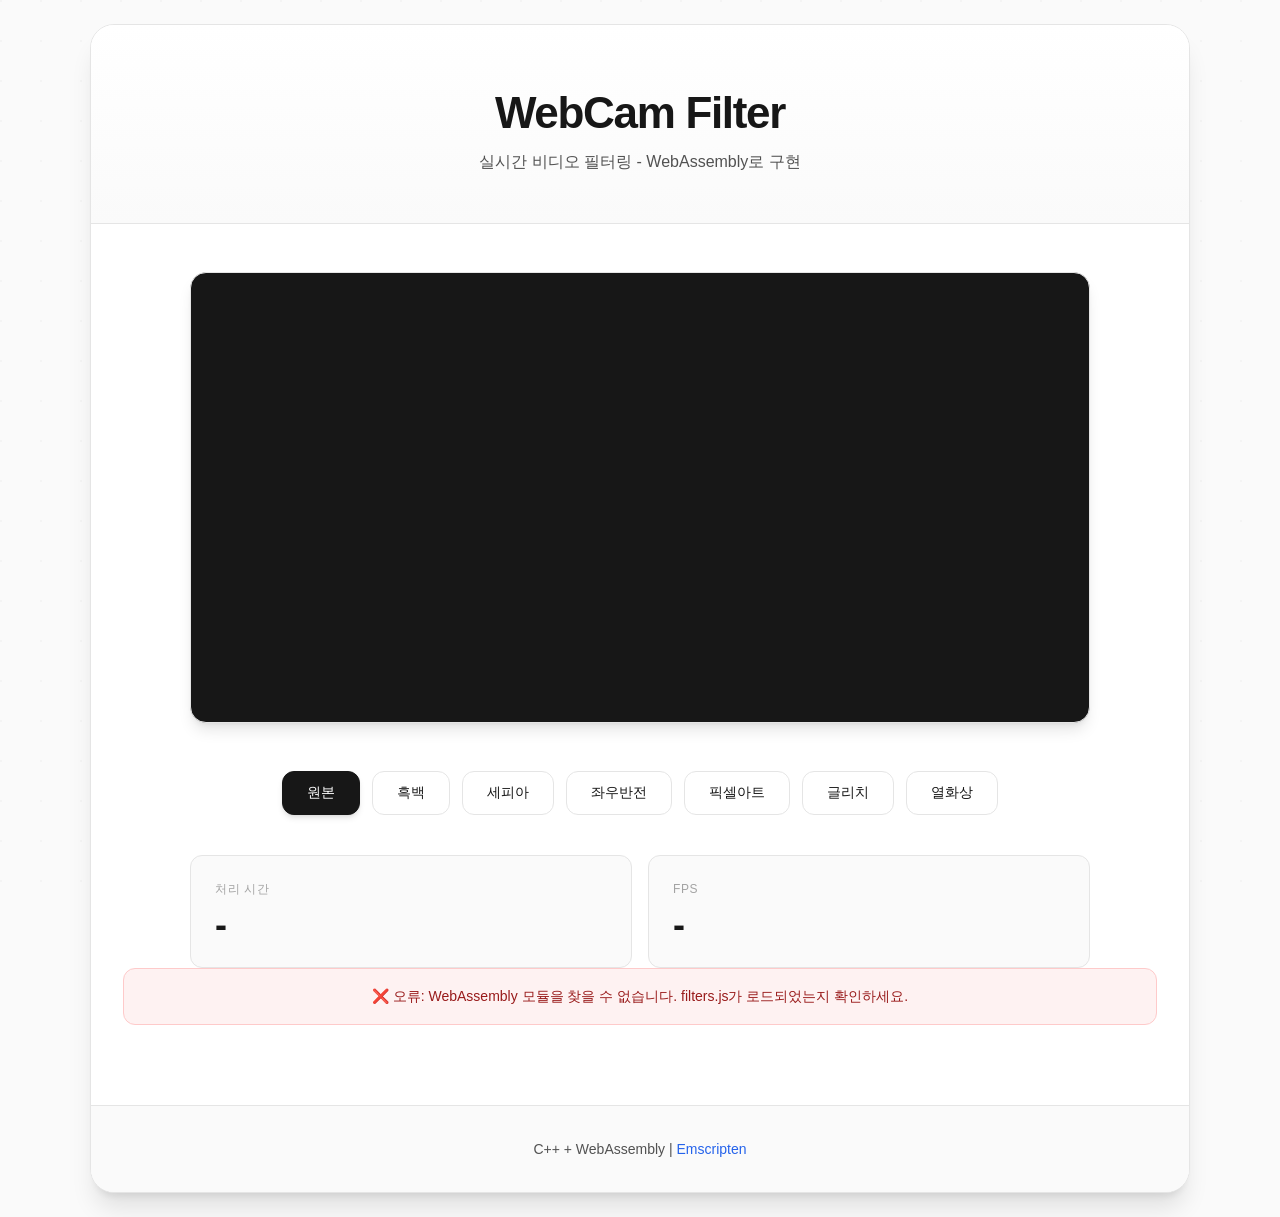
==== web/index.html @ 3a1652d7 "feat: 재미있는 필터 3종 추가 (픽셀아트, 글리치, 열화상) - 픽셀아트: 레트로 게임 스타일 변환 (블록 평균화 + 팔레트 제한) - 글리치: 사이버펑크 효과 (RGB 시프" ====
<!DOCTYPE html>
<html lang="ko">
<head>
    <meta charset="UTF-8">
    <meta name="viewport" content="width=device-width, initial-scale=1.0">
    <meta name="description" content="WebAssembly로 구현한 고성능 실시간 웹캠 필터 - 네이티브급 성능의 이미지 처리">
    <meta name="theme-color" content="#0a0e1a">
    <title>WebCam Filter WASM - 실시간 웹캠 필터</title>
    <link rel="stylesheet" href="styles.css">
</head>
<body>
    <div class="container">
        <header role="banner">
            <h1>WebCam Filter</h1>
            <p>실시간 비디오 필터링 - WebAssembly로 구현</p>
        </header>

        <main role="main">
            <!-- Video Display Section -->
            <section class="video-container" aria-label="웹캠 비디오 스트림">
                <video id="webcam" autoplay playsinline aria-hidden="true"></video>
                <canvas id="canvas" role="img" aria-label="필터 적용된 실시간 웹캠 화면"></canvas>
            </section>

            <!-- Filter Controls -->
            <div class="controls">
                <nav class="filter-buttons" role="navigation" aria-label="필터 선택">
                    <button id="btnNone" class="filter-btn active" aria-pressed="true" data-filter="none">
                        원본
                    </button>
                    <button id="btnGrayscale" class="filter-btn" aria-pressed="false" data-filter="grayscale">
                        흑백
                    </button>
                    <button id="btnSepia" class="filter-btn" aria-pressed="false" data-filter="sepia">
                        세피아
                    </button>
                    <button id="btnFlip" class="filter-btn" aria-pressed="false" data-filter="flip">
                        좌우반전
                    </button>
                    <button id="btnPixelate" class="filter-btn" aria-pressed="false" data-filter="pixelate">
                        픽셀아트
                    </button>
                    <button id="btnGlitch" class="filter-btn" aria-pressed="false" data-filter="glitch">
                        글리치
                    </button>
                    <button id="btnThermal" class="filter-btn" aria-pressed="false" data-filter="thermal">
                        열화상
                    </button>
                </nav>

                <!-- Performance Stats Dashboard -->
                <section class="stats" role="region" aria-label="성능 지표">
                    <div class="stat-item">
                        <span class="stat-label">처리 시간</span>
                        <span id="processingTime" class="stat-value" aria-live="polite">-</span>
                    </div>
                    <div class="stat-item">
                        <span class="stat-label">FPS</span>
                        <span id="fps" class="stat-value" aria-live="polite">-</span>
                    </div>
                </section>
            </div>

            <!-- Status Messages -->
            <div id="status" class="status" role="status" aria-live="polite">
                <p>WebAssembly 모듈 로딩 중...</p>
            </div>
        </main>

        <footer role="contentinfo">
            <p>
                <span>C++ + WebAssembly</span>
                <span aria-hidden="true"> | </span>
                <a href="https://github.com/emscripten-core/emscripten" target="_blank" rel="noopener noreferrer">
                    Emscripten
                </a>
            </p>
        </footer>
    </div>

    <script src="filters.js" defer></script>
    <script src="app.js" defer></script>
</body>
</html>
---- web/styles.css ----
/* ============================================
   MINIMAL MODERN - WebCam Filter WASM
   Refined Minimalism with Spatial Excellence
   ============================================ */

:root {
    /* Refined Grayscale Palette */
    --gray-50: #fafafa;
    --gray-100: #f5f5f5;
    --gray-200: #e5e5e5;
    --gray-300: #d4d4d4;
    --gray-400: #a3a3a3;
    --gray-500: #737373;
    --gray-600: #525252;
    --gray-700: #404040;
    --gray-800: #262626;
    --gray-900: #171717;

    /* Accent Colors - Subtle Blue */
    --blue-50: #eff6ff;
    --blue-100: #dbeafe;
    --blue-500: #3b82f6;
    --blue-600: #2563eb;
    --blue-700: #1d4ed8;

    /* Semantic Colors */
    --bg-primary: #ffffff;
    --bg-secondary: var(--gray-50);
    --text-primary: var(--gray-900);
    --text-secondary: var(--gray-600);
    --text-tertiary: var(--gray-400);
    --border-color: var(--gray-200);
    --accent: var(--blue-600);

    /* Performance Colors */
    --perf-excellent: #10b981;
    --perf-good: #3b82f6;
    --perf-warning: #f59e0b;
    --perf-critical: #ef4444;

    /* Typography - System fonts for faster load */
    --font-sans: -apple-system, BlinkMacSystemFont, 'Segoe UI', Roboto, 'Helvetica Neue', Arial, sans-serif;

    /* Spacing System (8px base) */
    --space-1: 0.25rem;  /* 4px */
    --space-2: 0.5rem;   /* 8px */
    --space-3: 0.75rem;  /* 12px */
    --space-4: 1rem;     /* 16px */
    --space-5: 1.25rem;  /* 20px */
    --space-6: 1.5rem;   /* 24px */
    --space-8: 2rem;     /* 32px */
    --space-10: 2.5rem;  /* 40px */
    --space-12: 3rem;    /* 48px */
    --space-16: 4rem;    /* 64px */
    --space-20: 5rem;    /* 80px */

    /* Shadows - Subtle Elevation */
    --shadow-xs: 0 1px 2px 0 rgba(0, 0, 0, 0.05);
    --shadow-sm: 0 1px 3px 0 rgba(0, 0, 0, 0.1), 0 1px 2px -1px rgba(0, 0, 0, 0.1);
    --shadow-md: 0 4px 6px -1px rgba(0, 0, 0, 0.1), 0 2px 4px -2px rgba(0, 0, 0, 0.1);
    --shadow-lg: 0 10px 15px -3px rgba(0, 0, 0, 0.1), 0 4px 6px -4px rgba(0, 0, 0, 0.1);
    --shadow-xl: 0 20px 25px -5px rgba(0, 0, 0, 0.1), 0 8px 10px -6px rgba(0, 0, 0, 0.1);

    /* Border Radius */
    --radius-sm: 0.375rem;  /* 6px */
    --radius-md: 0.5rem;    /* 8px */
    --radius-lg: 0.75rem;   /* 12px */
    --radius-xl: 1rem;      /* 16px */
    --radius-2xl: 1.5rem;   /* 24px */

    /* Transitions */
    --transition-fast: 150ms cubic-bezier(0.4, 0, 0.2, 1);
    --transition-base: 200ms cubic-bezier(0.4, 0, 0.2, 1);
    --transition-slow: 300ms cubic-bezier(0.4, 0, 0.2, 1);
}

* {
    margin: 0;
    padding: 0;
    box-sizing: border-box;
}

body {
    font-family: var(--font-sans);
    background: var(--bg-secondary);
    color: var(--text-primary);
    line-height: 1.6;
    -webkit-font-smoothing: antialiased;
    -moz-osx-font-smoothing: grayscale;
    min-height: 100vh;
    display: flex;
    align-items: center;
    justify-content: center;
    padding: var(--space-6);
}

/* Subtle Background Pattern */
body::before {
    content: '';
    position: fixed;
    top: 0;
    left: 0;
    width: 100%;
    height: 100%;
    background-image:
        radial-gradient(circle at 1px 1px, var(--gray-200) 1px, transparent 0);
    background-size: 40px 40px;
    opacity: 0.3;
    pointer-events: none;
    z-index: 0;
}

.container {
    position: relative;
    z-index: 1;
    background: var(--bg-primary);
    border-radius: var(--radius-2xl);
    box-shadow: var(--shadow-xl);
    padding: 0;
    max-width: 1100px;
    width: 100%;
    overflow: hidden;
    border: 1px solid var(--border-color);
}

/* Header - Generous Spacing */
header {
    text-align: center;
    padding: var(--space-16) var(--space-8) var(--space-12);
    border-bottom: 1px solid var(--border-color);
    background: linear-gradient(180deg, var(--bg-primary) 0%, var(--bg-secondary) 100%);
}

header h1 {
    font-size: clamp(2rem, 4vw, 2.75rem);
    font-weight: 700;
    color: var(--text-primary);
    letter-spacing: -0.03em;
    margin-bottom: var(--space-3);
    line-height: 1.1;
}

header p {
    font-size: 1rem;
    font-weight: 400;
    color: var(--text-secondary);
    max-width: 600px;
    margin: 0 auto;
}

/* Main Content */
main {
    padding: var(--space-12) var(--space-8);
}

/* Video Container - Hero Element */
.video-container {
    position: relative;
    width: 100%;
    max-width: 900px;
    margin: 0 auto var(--space-12);
    background: var(--gray-900);
    border-radius: var(--radius-xl);
    overflow: hidden;
    box-shadow: var(--shadow-lg);
    border: 1px solid var(--border-color);
    transition: box-shadow var(--transition-slow);
}

.video-container:hover {
    box-shadow: var(--shadow-xl);
}

#webcam {
    display: none;
}

#canvas {
    display: block;
    width: 100%;
    height: auto;
}

/* Controls Section */
.controls {
    max-width: 900px;
    margin: 0 auto;
}

/* Filter Buttons - Clean Pills */
.filter-buttons {
    display: flex;
    gap: var(--space-3);
    justify-content: center;
    margin-bottom: var(--space-10);
    flex-wrap: wrap;
}

.filter-btn {
    position: relative;
    padding: var(--space-3) var(--space-6);
    font-family: var(--font-sans);
    font-size: 0.875rem;
    font-weight: 500;
    border: 1px solid var(--border-color);
    background: var(--bg-primary);
    color: var(--text-primary);
    border-radius: var(--radius-lg);
    cursor: pointer;
    transition: all var(--transition-base);
    outline: none;
}

.filter-btn:hover {
    background: var(--gray-50);
    border-color: var(--gray-300);
    transform: translateY(-1px);
    box-shadow: var(--shadow-sm);
}

.filter-btn:active {
    transform: translateY(0);
}

.filter-btn.active {
    background: var(--text-primary);
    color: var(--bg-primary);
    border-color: var(--text-primary);
    box-shadow: var(--shadow-md);
}

.filter-btn:focus-visible {
    outline: 2px solid var(--accent);
    outline-offset: 2px;
}

/* Performance Stats - Card Grid */
.stats {
    display: grid;
    grid-template-columns: repeat(auto-fit, minmax(200px, 1fr));
    gap: var(--space-4);
    padding: 0;
}

.stat-item {
    background: var(--bg-secondary);
    border: 1px solid var(--border-color);
    border-radius: var(--radius-lg);
    padding: var(--space-6);
    transition: all var(--transition-base);
}

.stat-item:hover {
    background: var(--bg-primary);
    box-shadow: var(--shadow-sm);
    transform: translateY(-2px);
}

.stat-label {
    display: block;
    font-size: 0.75rem;
    font-weight: 500;
    color: var(--text-tertiary);
    text-transform: uppercase;
    letter-spacing: 0.05em;
    margin-bottom: var(--space-2);
}

.stat-value {
    display: block;
    font-size: 2.25rem;
    font-weight: 700;
    color: var(--text-primary);
    letter-spacing: -0.02em;
    line-height: 1;
    font-variant-numeric: tabular-nums;
}

/* Performance Color Coding */
.stat-value.perf-excellent { color: var(--perf-excellent); }
.stat-value.perf-good { color: var(--perf-good); }
.stat-value.perf-warning { color: var(--perf-warning); }
.stat-value.perf-critical { color: var(--perf-critical); }

/* Status Messages */
.status {
    text-align: center;
    padding: var(--space-4) var(--space-6);
    background: var(--blue-50);
    border: 1px solid var(--blue-100);
    border-radius: var(--radius-lg);
    margin-bottom: var(--space-8);
    font-size: 0.875rem;
    font-weight: 500;
    color: var(--blue-700);
}

.status.success {
    background: #f0fdf4;
    border-color: #bbf7d0;
    color: #15803d;
}

.status.error {
    background: #fef2f2;
    border-color: #fecaca;
    color: #991b1b;
}

.status p {
    margin: 0;
}

/* Footer - Subtle */
footer {
    text-align: center;
    padding: var(--space-8);
    border-top: 1px solid var(--border-color);
    background: var(--bg-secondary);
    font-size: 0.875rem;
    color: var(--text-secondary);
}

footer a {
    color: var(--accent);
    text-decoration: none;
    font-weight: 500;
    transition: color var(--transition-fast);
}

footer a:hover {
    color: var(--blue-700);
    text-decoration: underline;
}

/* Smooth Entrance Animation */
@keyframes fadeInUp {
    from {
        opacity: 0;
        transform: translateY(20px);
    }
    to {
        opacity: 1;
        transform: translateY(0);
    }
}

.container {
    animation: fadeInUp var(--transition-slow) ease-out;
}

/* Glitch Effect (Subtle) */
@keyframes subtleGlitch {
    0%, 100% { transform: translate(0); }
    33% { transform: translate(-1px, 1px); }
    66% { transform: translate(1px, -1px); }
}

.glitch-effect {
    animation: subtleGlitch 0.2s ease-in-out;
}

/* Responsive Design */
@media (max-width: 768px) {
    body {
        padding: var(--space-4);
    }

    header {
        padding: var(--space-12) var(--space-6) var(--space-8);
    }

    header h1 {
        font-size: 1.75rem;
    }

    main {
        padding: var(--space-8) var(--space-6);
    }

    .filter-buttons {
        gap: var(--space-2);
    }

    .filter-btn {
        padding: var(--space-2) var(--space-4);
        font-size: 0.8125rem;
    }

    .stats {
        grid-template-columns: 1fr;
        gap: var(--space-3);
    }

    .stat-item {
        padding: var(--space-5);
    }

    .stat-value {
        font-size: 1.875rem;
    }

    footer {
        padding: var(--space-6);
        font-size: 0.8125rem;
    }
}

/* Accessibility - Reduced Motion */
@media (prefers-reduced-motion: reduce) {
    *,
    *::before,
    *::after {
        animation-duration: 0.01ms !important;
        animation-iteration-count: 1 !important;
        transition-duration: 0.01ms !important;
    }
}

/* Focus Visible - Accessibility */
*:focus-visible {
    outline: 2px solid var(--accent);
    outline-offset: 2px;
}

/* Loading State */
.loading-indicator {
    display: inline-block;
    width: 16px;
    height: 16px;
    border: 2px solid var(--gray-200);
    border-top-color: var(--accent);
    border-radius: 50%;
    animation: spin 0.6s linear infinite;
}

@keyframes spin {
    to { transform: rotate(360deg); }
}

/* High-DPI Displays */
@media (-webkit-min-device-pixel-ratio: 2), (min-resolution: 192dpi) {
    body {
        font-weight: 400;
    }
}
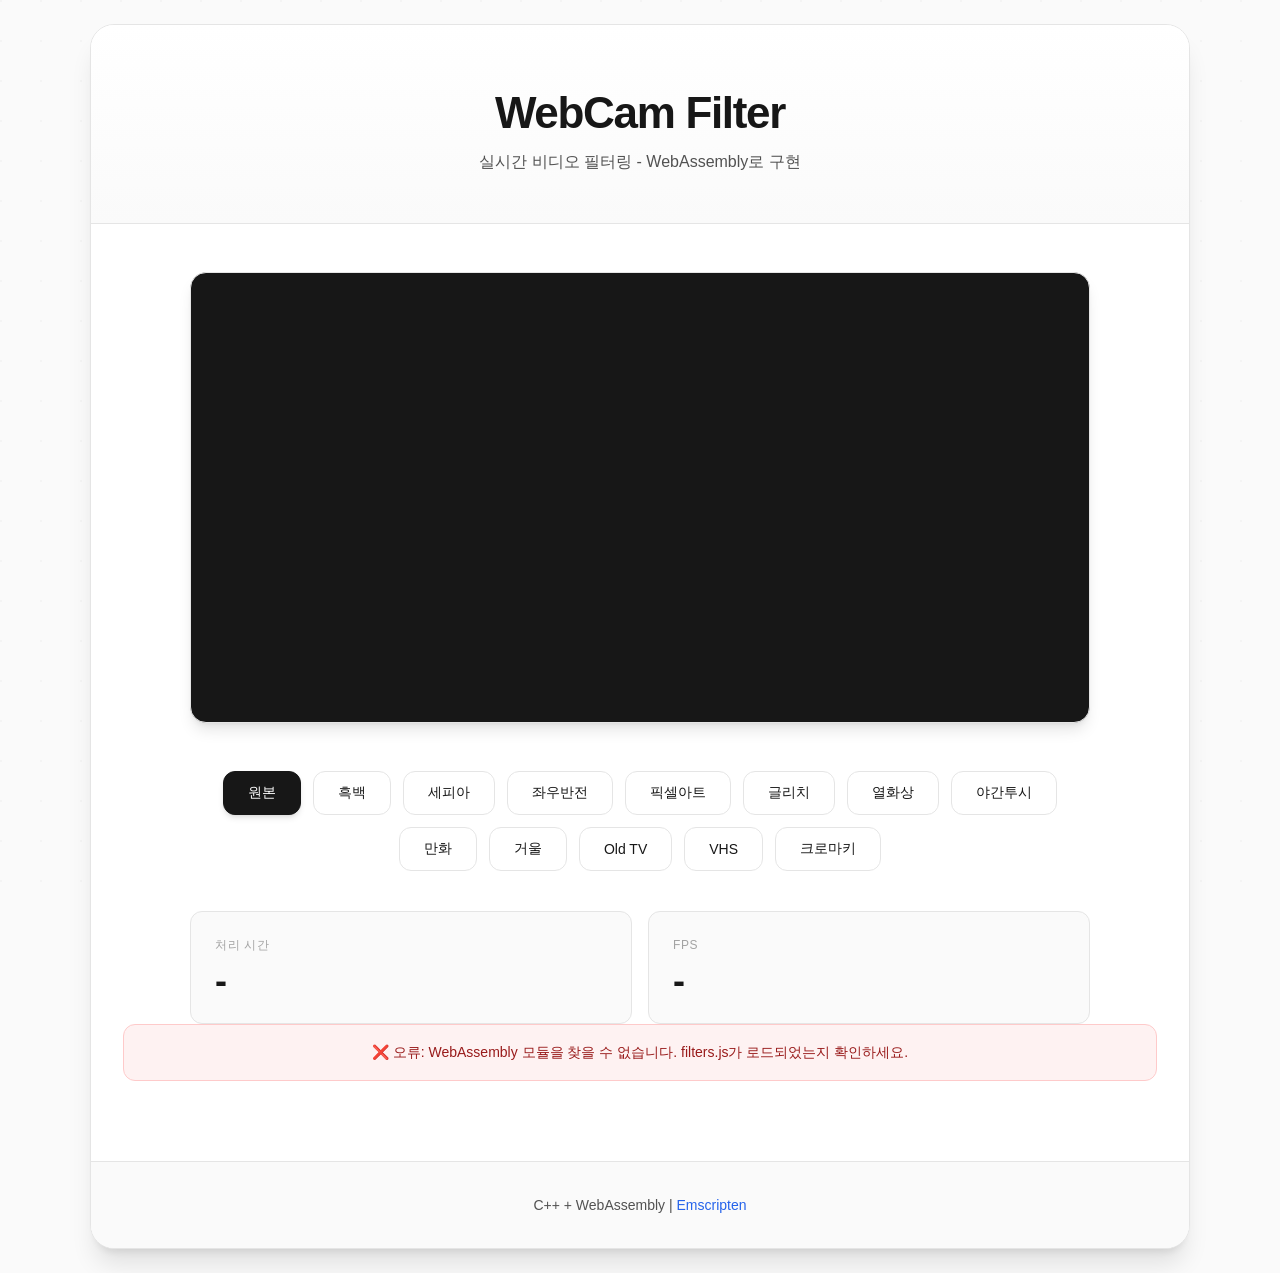
==== commit 0155a3a0: "fix: 크로마키 버튼 생성 수정, 크로마키 관련 UI 선택시에만 노출되도록 수정" ====
--- a/web/index.html
+++ b/web/index.html
@@ -46,7 +46,42 @@
                     <button id="btnThermal" class="filter-btn" aria-pressed="false" data-filter="thermal">
                         열화상
                     </button>
+                    <button id="btnNightVision" class="filter-btn" aria-pressed="false" data-filter="nightvision">
+                        야간투시
+                    </button>
+                    <button id="btnToon" class="filter-btn" aria-pressed="false" data-filter="toon">
+                        만화
+                    </button>
+                    <button id="btnMirror" class="filter-btn" aria-pressed="false" data-filter="mirror">
+                        거울
+                    </button>
+                    <button id="btnOldTV" class="filter-btn" aria-pressed="false" data-filter="oldtv">
+                        Old TV
+                    </button>
+                    <button id="btnVHS" class="filter-btn" aria-pressed="false" data-filter="vhs">
+                        VHS
+                    </button>
+                    <button id="btnChroma" class="filter-btn" aria-pressed="false" data-filter="chroma">
+                        크로마키
+                    </button>
                 </nav>
+
+                <!-- Chroma Key Controls -->
+                <section class="chroma-controls" aria-label="크로마키 설정">
+                    <div class="chroma-row">
+                        <label for="chromaColor">배경 색상</label>
+                        <input type="color" id="chromaColor" value="#00ff00">
+                    </div>
+                    <div class="chroma-row">
+                        <label for="chromaTolerance">허용 범위</label>
+                        <input type="range" id="chromaTolerance" min="10" max="150" value="60">
+                        <span id="chromaToleranceValue">60</span>
+                    </div>
+                    <div class="chroma-row">
+                        <label for="chromaFile">배경 이미지</label>
+                        <input type="file" id="chromaFile" accept="image/*">
+                    </div>
+                </section>
 
                 <!-- Performance Stats Dashboard -->
                 <section class="stats" role="region" aria-label="성능 지표">
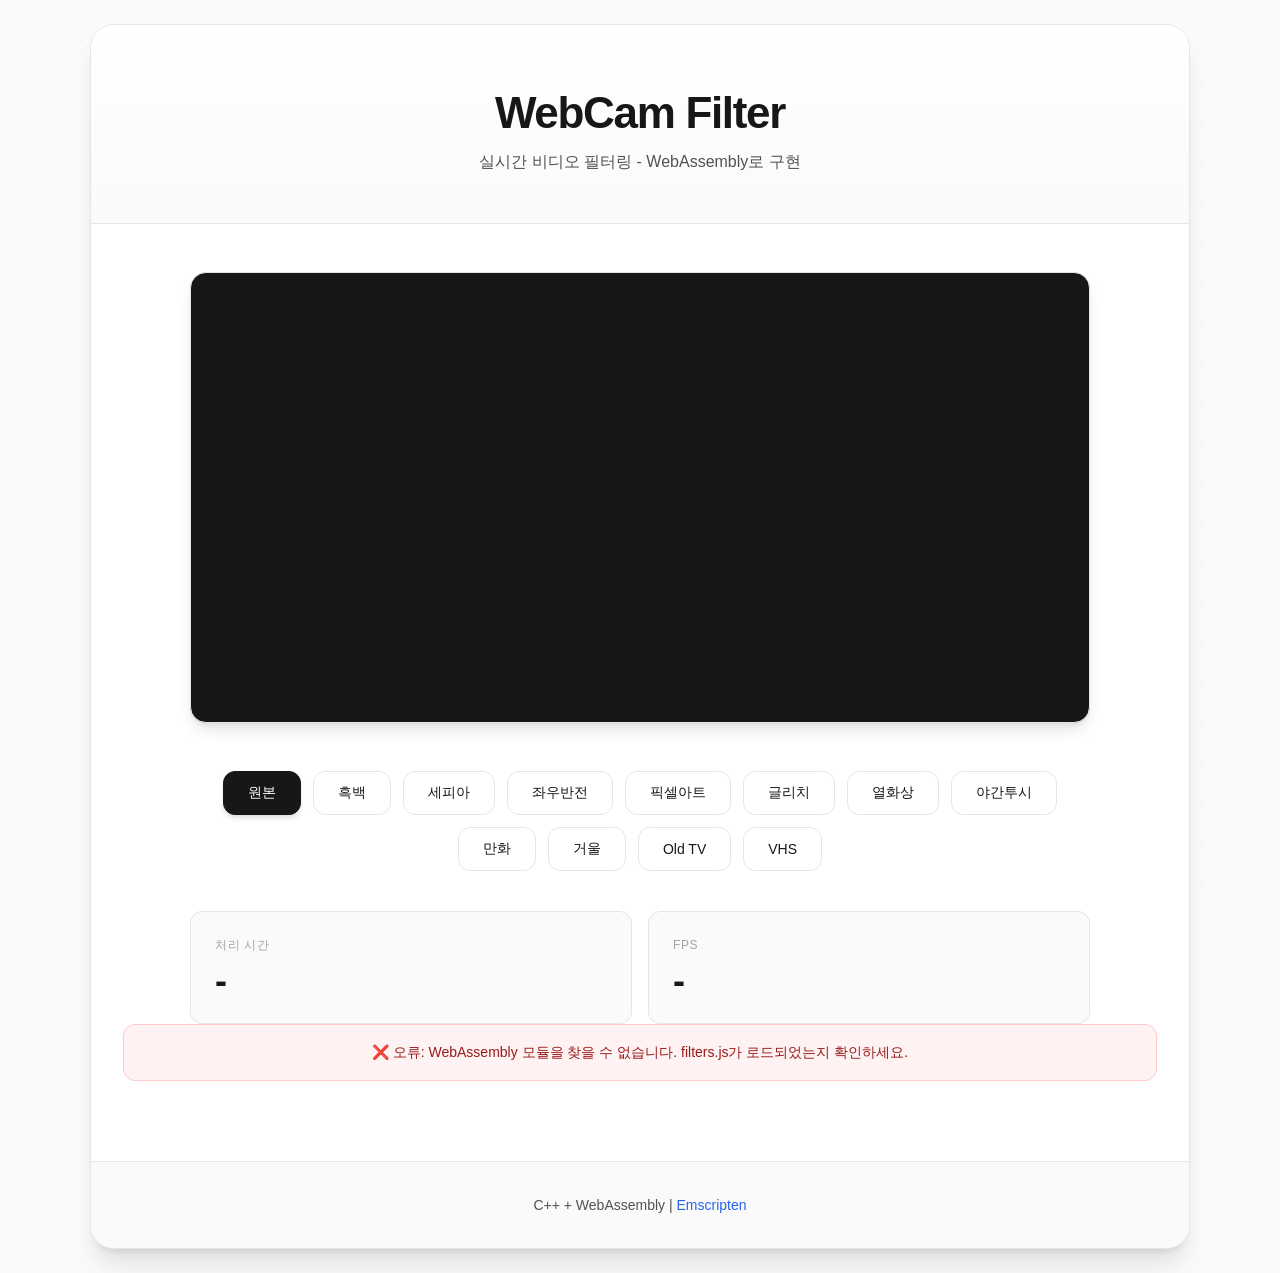
==== commit 6153b319: "feat: 5개 신규 필터 추가 - 야간투시: 녹색 톤 + 노이즈 + 비네팅 효과 - 만화(Toon): 엣지 검출 + 색상 단순화 (posterization) - 거울: 4분할 대" ====
--- a/web/index.html
+++ b/web/index.html
@@ -61,27 +61,7 @@
                     <button id="btnVHS" class="filter-btn" aria-pressed="false" data-filter="vhs">
                         VHS
                     </button>
-                    <button id="btnChroma" class="filter-btn" aria-pressed="false" data-filter="chroma">
-                        크로마키
-                    </button>
                 </nav>
-
-                <!-- Chroma Key Controls -->
-                <section class="chroma-controls" aria-label="크로마키 설정">
-                    <div class="chroma-row">
-                        <label for="chromaColor">배경 색상</label>
-                        <input type="color" id="chromaColor" value="#00ff00">
-                    </div>
-                    <div class="chroma-row">
-                        <label for="chromaTolerance">허용 범위</label>
-                        <input type="range" id="chromaTolerance" min="10" max="150" value="60">
-                        <span id="chromaToleranceValue">60</span>
-                    </div>
-                    <div class="chroma-row">
-                        <label for="chromaFile">배경 이미지</label>
-                        <input type="file" id="chromaFile" accept="image/*">
-                    </div>
-                </section>
 
                 <!-- Performance Stats Dashboard -->
                 <section class="stats" role="region" aria-label="성능 지표">
--- a/web/styles.css
+++ b/web/styles.css
@@ -444,3 +444,18 @@
         font-weight: 400;
     }
 }
+
+.chroma-controls {
+    display: flex;
+    flex-direction: column;
+    gap: 16px;
+    align-items: center;
+    margin-bottom: 20px;
+}
+
+.chroma-row {
+    display: flex;
+    flex-direction: column;
+    align-items: center;
+    gap: 6px;
+}
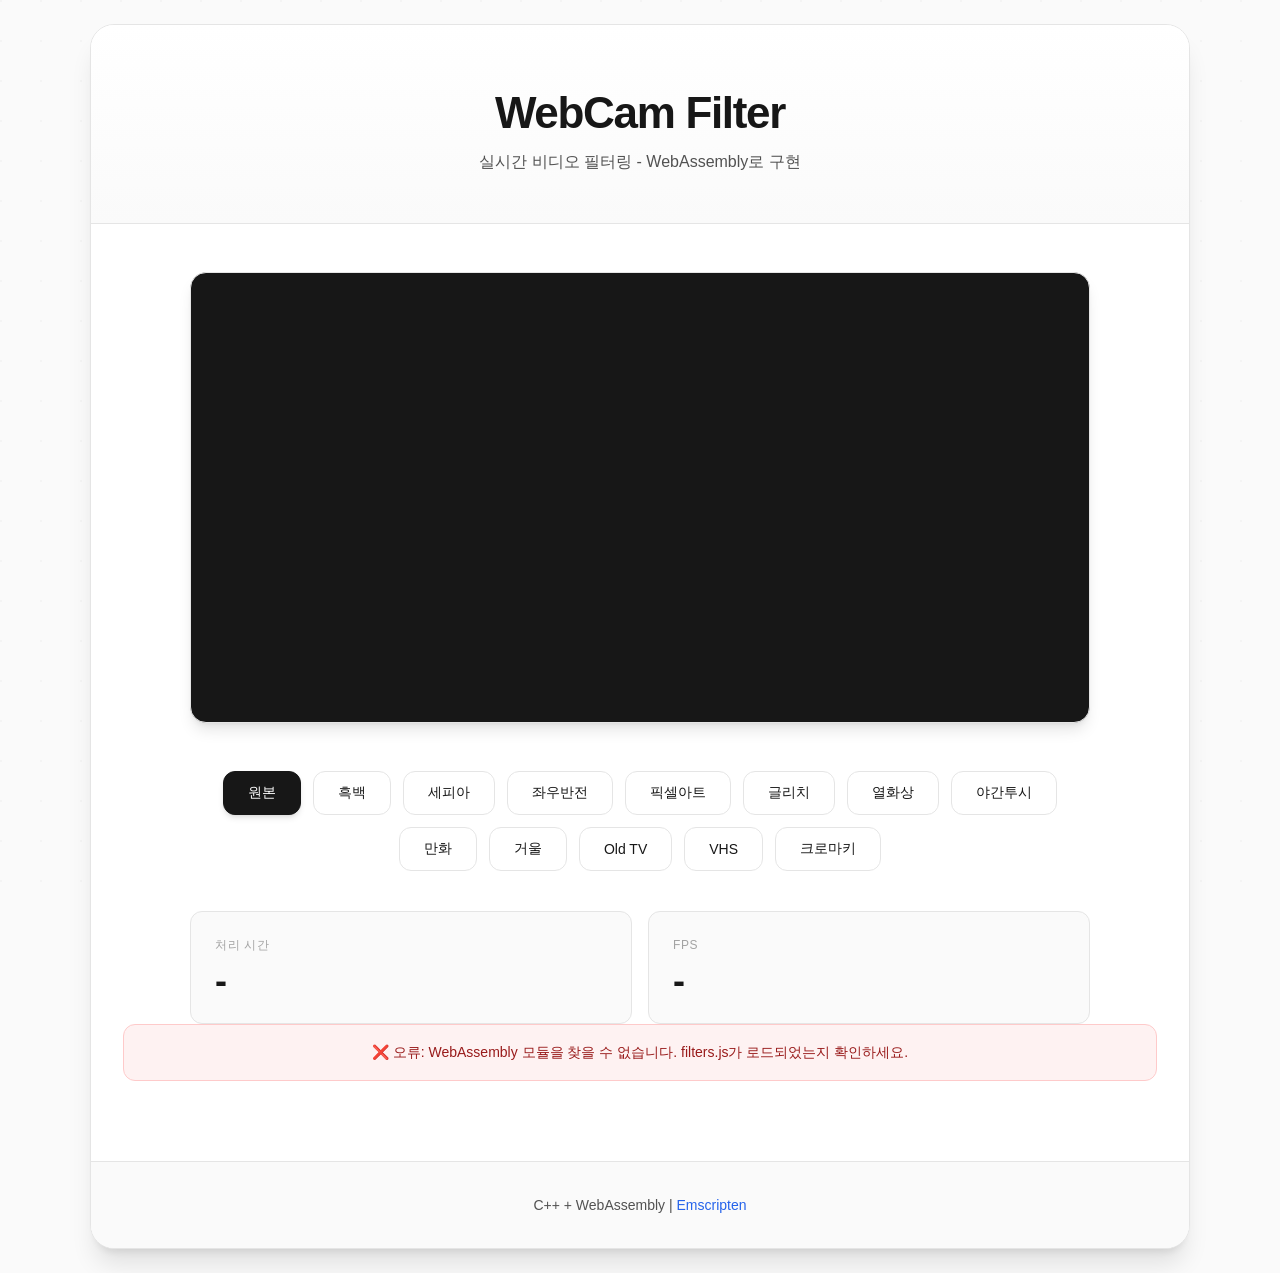
==== commit 6b586df8: "Merge pull request #9 from coals0115/feature/chromakey feat: 크로마키 기능 추가" ====
--- a/web/index.html
+++ b/web/index.html
@@ -61,7 +61,27 @@
                     <button id="btnVHS" class="filter-btn" aria-pressed="false" data-filter="vhs">
                         VHS
                     </button>
+                    <button id="btnChroma" class="filter-btn" aria-pressed="false" data-filter="chroma">
+                        크로마키
+                    </button>
                 </nav>
+
+                <!-- Chroma Key Controls -->
+                <section class="chroma-controls" aria-label="크로마키 설정">
+                    <div class="chroma-row">
+                        <label for="chromaColor">배경 색상</label>
+                        <input type="color" id="chromaColor" value="#00ff00">
+                    </div>
+                    <div class="chroma-row">
+                        <label for="chromaTolerance">허용 범위</label>
+                        <input type="range" id="chromaTolerance" min="10" max="150" value="60">
+                        <span id="chromaToleranceValue">60</span>
+                    </div>
+                    <div class="chroma-row">
+                        <label for="chromaFile">배경 이미지</label>
+                        <input type="file" id="chromaFile" accept="image/*">
+                    </div>
+                </section>
 
                 <!-- Performance Stats Dashboard -->
                 <section class="stats" role="region" aria-label="성능 지표">
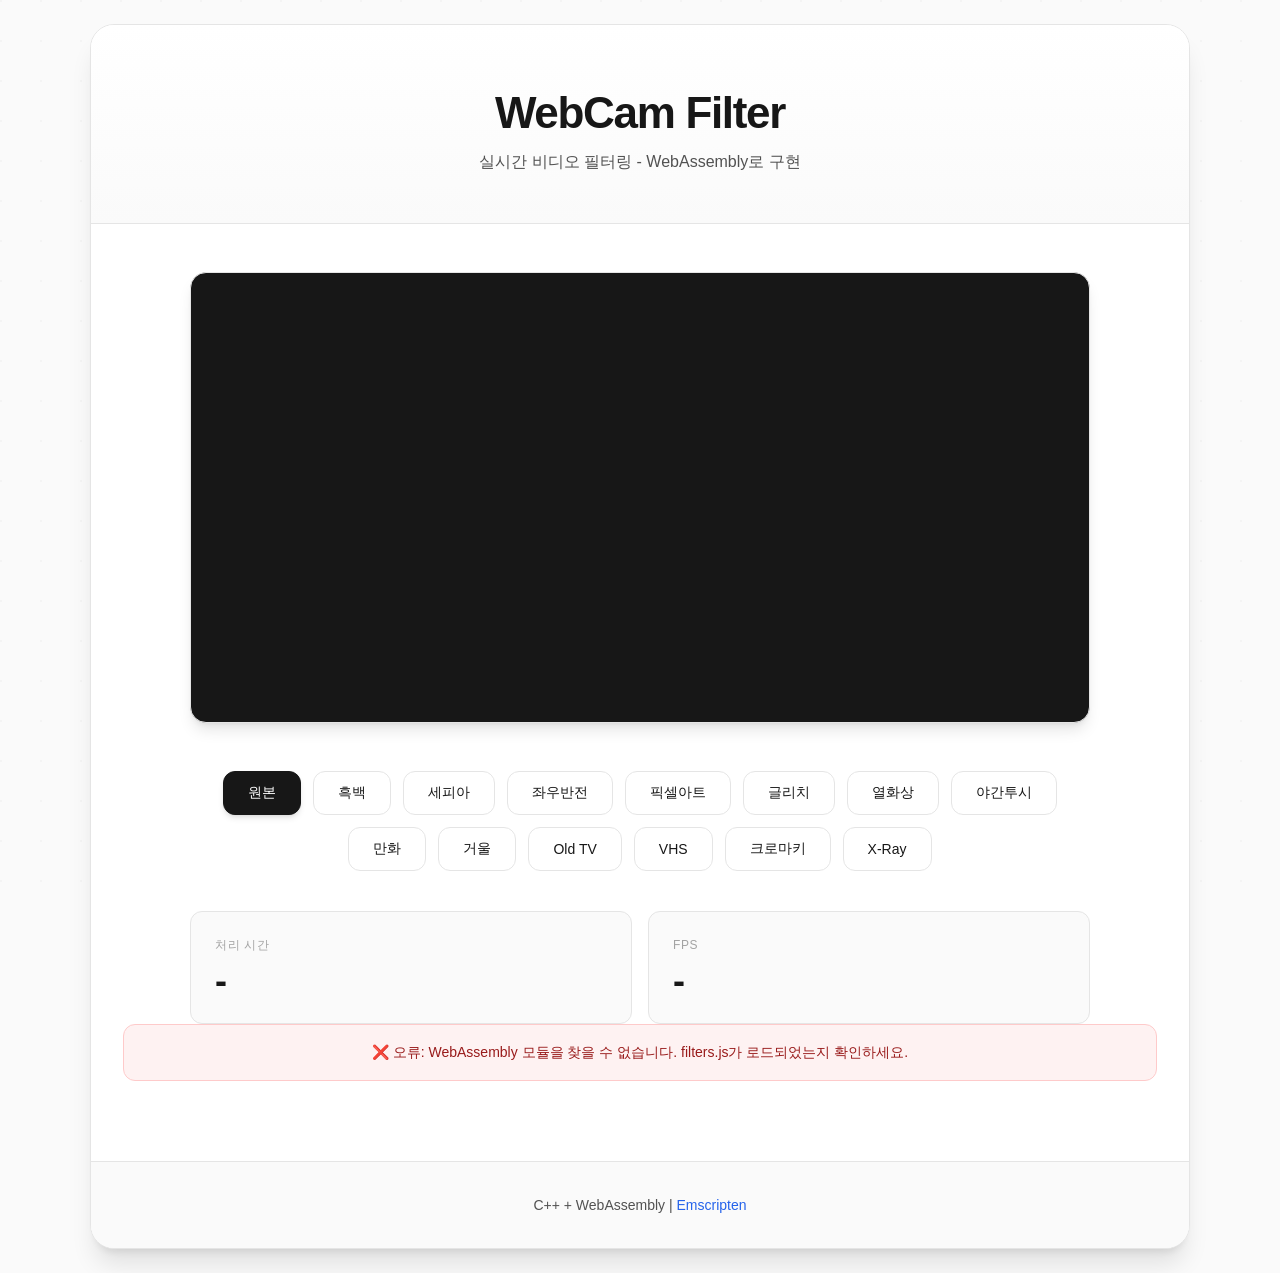
==== commit 8eeda1a9: "feat: X-Ray 필터 추가 - 명암 반전(Negative) 및 대비 증강 효과 구현 - filters.cpp에 applyXrayFilter 함수 추가 - UI에 X-Ray 버" ====
--- a/web/index.html
+++ b/web/index.html
@@ -64,6 +64,9 @@
                     <button id="btnChroma" class="filter-btn" aria-pressed="false" data-filter="chroma">
                         크로마키
                     </button>
+                    <button id="btnXray" class="filter-btn" aria-pressed="false" data-filter="xray">
+                        X-Ray
+                    </button>
                 </nav>
 
                 <!-- Chroma Key Controls -->
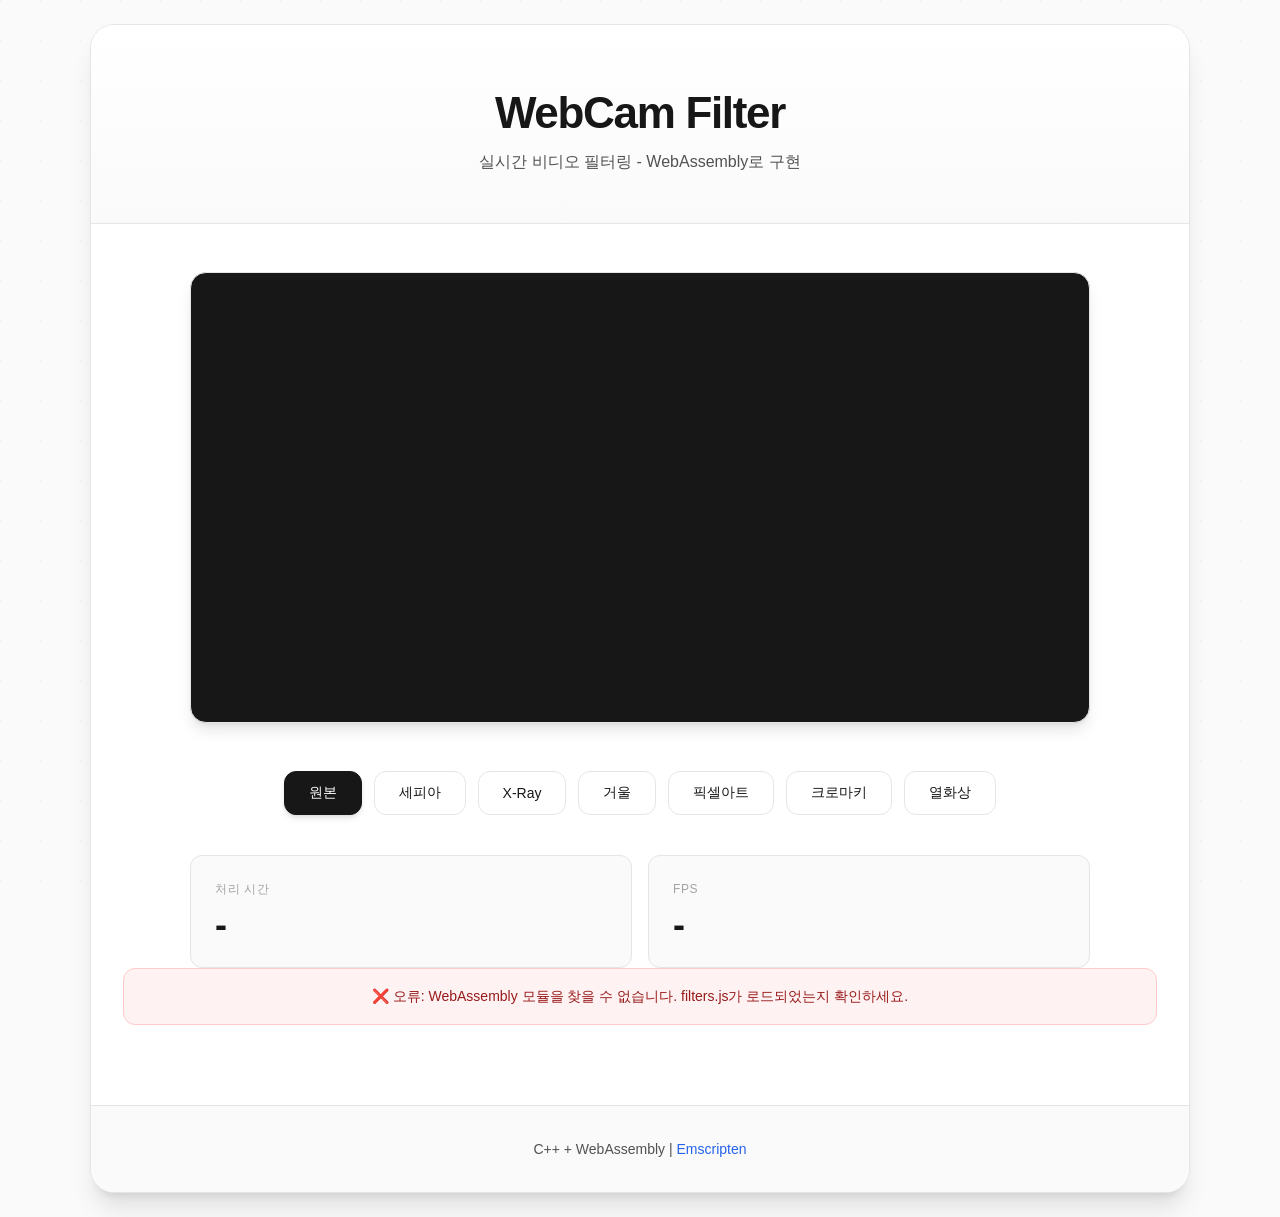
==== commit e92a40ed: "refactor: 필터 정리 및 순서 변경 - 삭제된 필터: 흑백, 좌우반전, 글리치, 야간투시, 만화, Old TV, VHS - 유지된 필터 순서: 원본, 세피아, X-Ray, " ====
--- a/web/index.html
+++ b/web/index.html
@@ -28,44 +28,23 @@
                     <button id="btnNone" class="filter-btn active" aria-pressed="true" data-filter="none">
                         원본
                     </button>
-                    <button id="btnGrayscale" class="filter-btn" aria-pressed="false" data-filter="grayscale">
-                        흑백
-                    </button>
                     <button id="btnSepia" class="filter-btn" aria-pressed="false" data-filter="sepia">
                         세피아
                     </button>
-                    <button id="btnFlip" class="filter-btn" aria-pressed="false" data-filter="flip">
-                        좌우반전
+                    <button id="btnXray" class="filter-btn" aria-pressed="false" data-filter="xray">
+                        X-Ray
+                    </button>
+                    <button id="btnMirror" class="filter-btn" aria-pressed="false" data-filter="mirror">
+                        거울
                     </button>
                     <button id="btnPixelate" class="filter-btn" aria-pressed="false" data-filter="pixelate">
                         픽셀아트
                     </button>
-                    <button id="btnGlitch" class="filter-btn" aria-pressed="false" data-filter="glitch">
-                        글리치
+                    <button id="btnChroma" class="filter-btn" aria-pressed="false" data-filter="chroma">
+                        크로마키
                     </button>
                     <button id="btnThermal" class="filter-btn" aria-pressed="false" data-filter="thermal">
                         열화상
-                    </button>
-                    <button id="btnNightVision" class="filter-btn" aria-pressed="false" data-filter="nightvision">
-                        야간투시
-                    </button>
-                    <button id="btnToon" class="filter-btn" aria-pressed="false" data-filter="toon">
-                        만화
-                    </button>
-                    <button id="btnMirror" class="filter-btn" aria-pressed="false" data-filter="mirror">
-                        거울
-                    </button>
-                    <button id="btnOldTV" class="filter-btn" aria-pressed="false" data-filter="oldtv">
-                        Old TV
-                    </button>
-                    <button id="btnVHS" class="filter-btn" aria-pressed="false" data-filter="vhs">
-                        VHS
-                    </button>
-                    <button id="btnChroma" class="filter-btn" aria-pressed="false" data-filter="chroma">
-                        크로마키
-                    </button>
-                    <button id="btnXray" class="filter-btn" aria-pressed="false" data-filter="xray">
-                        X-Ray
                     </button>
                 </nav>
 
--- a/web/styles.css
+++ b/web/styles.css
@@ -179,6 +179,7 @@
     display: block;
     width: 100%;
     height: auto;
+    transform: scaleX(-1);  /* 거울 모드 기본 적용 */
 }
 
 /* Controls Section */
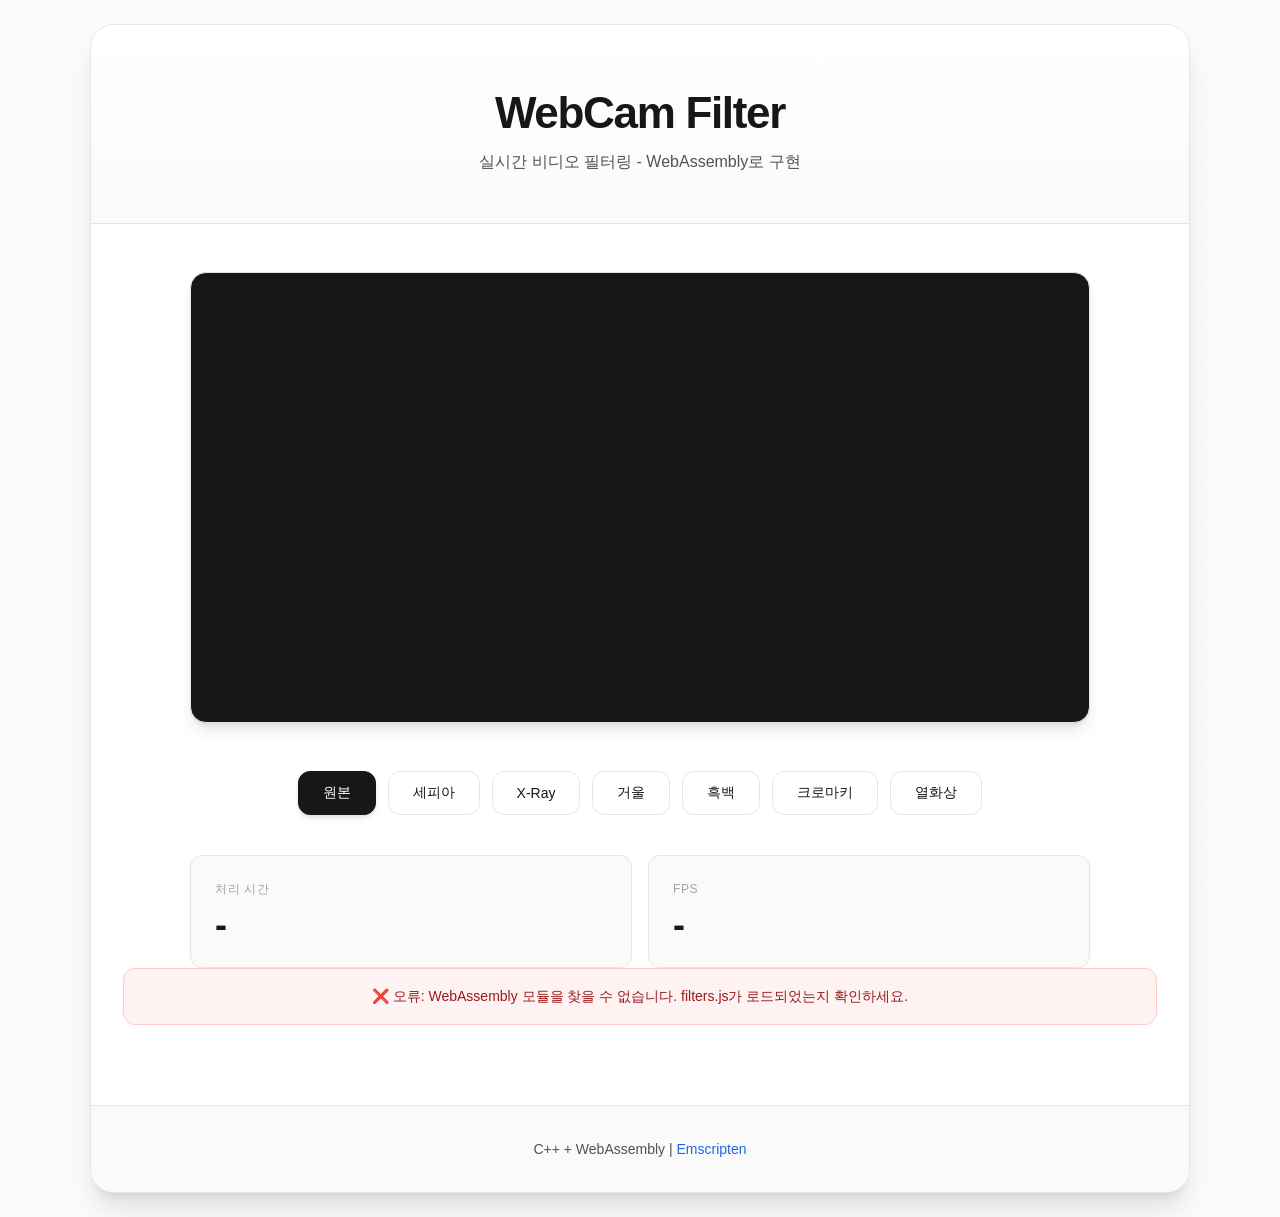
==== commit d34b53ee: "refactor: Pixelate 제거, Grayscale로 교체" ====
--- a/web/index.html
+++ b/web/index.html
@@ -37,8 +37,8 @@
                     <button id="btnMirror" class="filter-btn" aria-pressed="false" data-filter="mirror">
                         거울
                     </button>
-                    <button id="btnPixelate" class="filter-btn" aria-pressed="false" data-filter="pixelate">
-                        픽셀아트
+                    <button id="btnGrayscale" class="filter-btn" aria-pressed="false" data-filter="grayscale">
+                        흑백
                     </button>
                     <button id="btnChroma" class="filter-btn" aria-pressed="false" data-filter="chroma">
                         크로마키
--- a/web/styles.css
+++ b/web/styles.css
@@ -350,17 +350,6 @@
     animation: fadeInUp var(--transition-slow) ease-out;
 }
 
-/* Glitch Effect (Subtle) */
-@keyframes subtleGlitch {
-    0%, 100% { transform: translate(0); }
-    33% { transform: translate(-1px, 1px); }
-    66% { transform: translate(1px, -1px); }
-}
-
-.glitch-effect {
-    animation: subtleGlitch 0.2s ease-in-out;
-}
-
 /* Responsive Design */
 @media (max-width: 768px) {
     body {
@@ -424,21 +413,6 @@
     outline-offset: 2px;
 }
 
-/* Loading State */
-.loading-indicator {
-    display: inline-block;
-    width: 16px;
-    height: 16px;
-    border: 2px solid var(--gray-200);
-    border-top-color: var(--accent);
-    border-radius: 50%;
-    animation: spin 0.6s linear infinite;
-}
-
-@keyframes spin {
-    to { transform: rotate(360deg); }
-}
-
 /* High-DPI Displays */
 @media (-webkit-min-device-pixel-ratio: 2), (min-resolution: 192dpi) {
     body {
